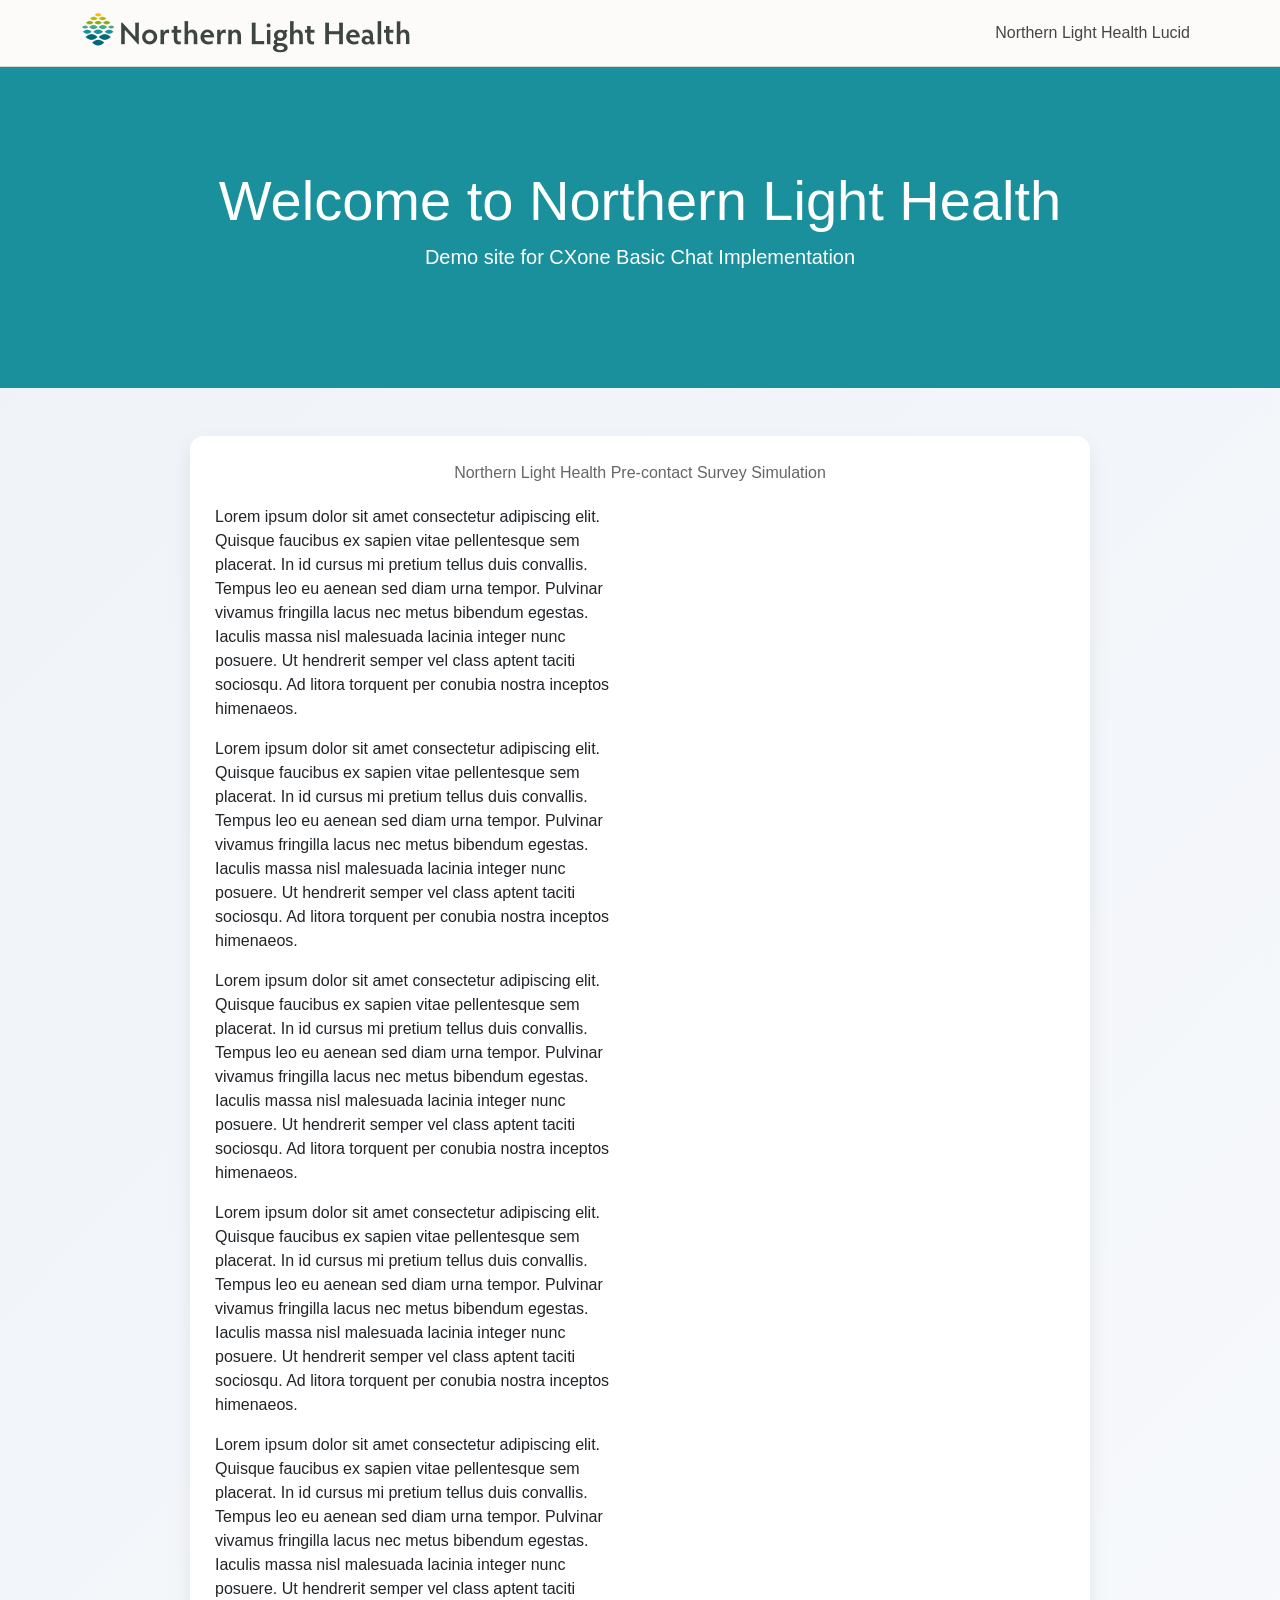
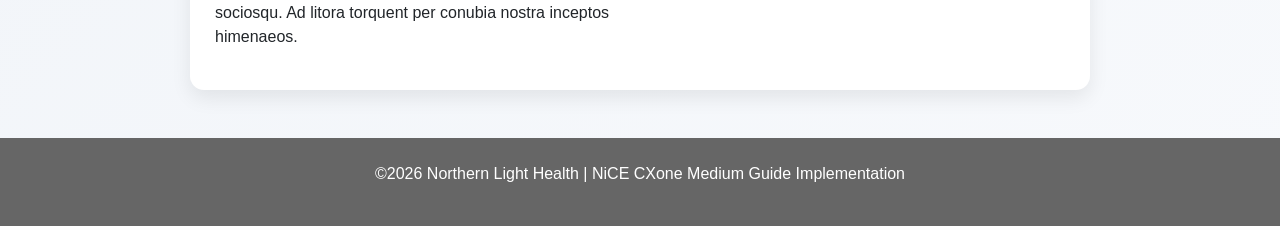
==== index.html @ 02a41fa8 "add these new changes" ====
<!DOCTYPE html>
<html lang="en">
<head>
<meta charset="UTF-8">
<meta name="viewport" content="width=device-width, initial-scale=1">
<title>Northern Light Health</title>
<link href="https://cdn.jsdelivr.net/npm/bootstrap@5.3.2/dist/css/bootstrap.min.css" rel="stylesheet">
<link href="styles.css" rel="stylesheet">

<style>
body {
    font-family: Arial, sans-serif;
    background: linear-gradient(135deg, #eef2f7, #f7f9fc);
    margin: 0;
    
}

.container.northernlightschatrouting {
    max-width: 900px;
    margin: auto;
    background: white;
    border-radius: 14px;
    padding: 25px;
    box-shadow: 0 8px 20px rgba(0,0,0,0.08);
}

h1 { text-align: center; }

.subtitle {
    text-align: center;
    color: #666;
    margin-bottom: 20px;
}

.grid {
    display: grid;
    grid-template-columns: 1fr 1fr;
    gap: 20px;
}

.panel {
    background: #f9fbff;
    padding: 15px;
    border-radius: 10px;
    border: 1px solid #e5e9f2;
}

label {
    font-weight: bold;
    font-size: 13px;
    display: block;
    margin-top: 10px;
}

input, select {
    width: 100%;
    padding: 10px;
    margin-top: 5px;
    border-radius: 6px;
    border: 1px solid #ccc;
}

.output {
    padding: 15px;
    background: #fff;
    border-radius: 10px;
    border-left: 5px solid #2d6cdf;
}

.skill {
    font-size: 18px;
    font-weight: bold;
    color: #1a3f9f;
    margin-top: 10px;
}

.phone {
    color: #b00020;
    font-weight: bold;
    margin-top: 10px;
}

.small {
    font-size: 13px;
    color: #666;
    margin-top: 6px;
}

</style>

<!--NICE CXoneChat Bsic Chat-->
<script>
(function(n,u){
    window.CXoneDfo=n,
    window[n]=window[n]||function(){(window[n].q=window[n].q||[]).push(arguments)},window[n].u=u,
    e=document.createElement("script"),e.type="module",e.src=u+"?"+Math.round(Date.now()/1e3/3600),
    document.head.appendChild(e)
    })('cxone','https://web-modules-de-na1.niceincontact.com/loader/1/loader.js');

cxone('init', '3498');
cxone('guide','init');

cxone('chat','setCustomCss', '[data-selector="INPUT"] label {text-transform: lowercase !important};');
</script>
<!--NICE CXoneChat Basic CHat--->


<!--CUSTOMCSS FOR CHAT ROUTING CONFIGRATION-->
</head>
<body>

<nav class="navbar navbar-expand-lg navbar-dark bg-dark">
  <div class="container">
    <a class="navbar-brand" href="https://northernlighthealth.org/"><img src="logo.png"></a>
    <button class="navbar-toggler" type="button" data-bs-toggle="collapse" data-bs-target="#navMenu">
      <span class="navbar-toggler-icon"></span>
    </button>
    <div class="collapse navbar-collapse" id="navMenu">
      <ul class="navbar-nav ms-auto">
        <li class="nav-item"><a class="nav-link" target="_blank" href="https://lucid.app/lucidchart/735f5973-5458-4336-a3b4-6831b974b937/edit?viewport_loc=-1117%2C0%2C3795%2C1875%2CCnC19zwn2AvWk&invitationId=inv_aa289468-4864-47d4-ab7f-3ca0f276534f">Northern Light Health Lucid</a></li>
    
      </ul>
    </div>
  </div>
</nav>

<header class="hero text-white text-center">
  <div class="container">
    <h1 class="display-4">Welcome to Northern Light Health</h1>
    <p class="lead">Demo site for CXone Basic Chat Implementation</p>
  </div>
</header>

<section class="container my-5">

<div id="lipsum">
<div class="container northernlightschatrouting ">

<div class="subtitle">Northern Light Health Pre-contact Survey Simulation</div>

<div class="grid">

    <div class=""><p>Lorem ipsum dolor sit amet consectetur adipiscing elit. Quisque faucibus ex sapien vitae pellentesque sem placerat. In id cursus mi pretium tellus duis convallis. Tempus leo eu aenean sed diam urna tempor. Pulvinar vivamus fringilla lacus nec metus bibendum egestas. Iaculis massa nisl malesuada lacinia integer nunc posuere. Ut hendrerit semper vel class aptent taciti sociosqu. Ad litora torquent per conubia nostra inceptos himenaeos.</p><p>Lorem ipsum dolor sit amet consectetur adipiscing elit. Quisque faucibus ex sapien vitae pellentesque sem placerat. In id cursus mi pretium tellus duis convallis. Tempus leo eu aenean sed diam urna tempor. Pulvinar vivamus fringilla lacus nec metus bibendum egestas. Iaculis massa nisl malesuada lacinia integer nunc posuere. Ut hendrerit semper vel class aptent taciti sociosqu. Ad litora torquent per conubia nostra inceptos himenaeos.</p><p>Lorem ipsum dolor sit amet consectetur adipiscing elit. Quisque faucibus ex sapien vitae pellentesque sem placerat. In id cursus mi pretium tellus duis convallis. Tempus leo eu aenean sed diam urna tempor. Pulvinar vivamus fringilla lacus nec metus bibendum egestas. Iaculis massa nisl malesuada lacinia integer nunc posuere. Ut hendrerit semper vel class aptent taciti sociosqu. Ad litora torquent per conubia nostra inceptos himenaeos.</p><p>Lorem ipsum dolor sit amet consectetur adipiscing elit. Quisque faucibus ex sapien vitae pellentesque sem placerat. In id cursus mi pretium tellus duis convallis. Tempus leo eu aenean sed diam urna tempor. Pulvinar vivamus fringilla lacus nec metus bibendum egestas. Iaculis massa nisl malesuada lacinia integer nunc posuere. Ut hendrerit semper vel class aptent taciti sociosqu. Ad litora torquent per conubia nostra inceptos himenaeos.</p><p>Lorem ipsum dolor sit amet consectetur adipiscing elit. Quisque faucibus ex sapien vitae pellentesque sem placerat. In id cursus mi pretium tellus duis convallis. Tempus leo eu aenean sed diam urna tempor. Pulvinar vivamus fringilla lacus nec metus bibendum egestas. Iaculis massa nisl malesuada lacinia integer nunc posuere. Ut hendrerit semper vel class aptent taciti sociosqu. Ad litora torquent per conubia nostra inceptos himenaeos.</p></div>
</div>

<div class="grid sampleform">

<!-- INPUT -->
<div class="panel">
<h3>Welcome To Northern Light Chat</h3>

<label>Full Name *</label>
<input type="text" id="name" placeholder="Enter full name">

<label>Date of Birth *</label>
<input type="date" id="dob">

<label>Organization</label>
<select id="org" onchange="updatePractice()">
    <option value="">-- Select Organization --</option>
</select>

<label>Practice</label>
<select id="practice" onchange="updateCategory()">
    <option value="">-- Select Practice --</option>
</select>

<label>Category / Reason</label>
<select id="category" onchange="showResult(); updatePhone();">
    <option value="">-- Select Category --</option>
</select>

<label>Contact Number (Based on Organization)</label>
<input type="text" id="phone" readonly placeholder="Will auto-populate">

</div>

<!-- OUTPUT -->
<div class="panel">
<h3>Routing Output</h3>

<div id="result" class="output">
Complete required fields to see routing
</div>

</div>

</div>
</div>

<script>

/* =========================
   DATA (ORG → PRACTICE → SKILL)
========================= */

const data = {
  "AR Gould": {
    "Fort Fairfield": "ARG_Pri_Care_FtFairfield_Chat",
    "Presque Isle": "ARG_Pri_Care_PresqueIsle_Chat",
    "Caribou": "ARG_Pri_Care_Caribou_Chat",
    "Womens Health": "ARG_Womens_Health_Chat"
  },

  "Blue Hill": {
    "Blue Hill": "BHH_BlueHill_Chat"
  },

  "CA Dean": {
    "Greenville": "CAD_Greenville_Chat",
    "Monson": "CAD_Monson_Chat",
    "Sangerville": "CAD_Sangerville_Chat"
  },

  "EMMC": {
    "Brewer": "EMMC_Brewer_Chat",
    "Hampden": "EMMC_Hampden_Chat",
    "Husson Internal Medicine": "EMMC_Husson_IntMed_Chat",
    "Husson Family": "EMMC_Husson_Primary Care_Chat"
  },

  "Maine Coast": {
    "Ellsworth Pediatrics": "Ellsworth Pediatrics Chat",
    "Ellsworth Primary Care": "Maine Coast Chat"
  },

  "Mercy": {
    "Gorham": "Mercy_Gorham_Chat",
    "Harry E Davis Pediatrics": "Mercy_Harry_E_Davis_Peds_Chat",
    "Portland Internal Medicine": "Mercy_Portland_IM_Chat",
    "South Portland": "Mercy_South_Portland_Chat",
    "West Falmouth": "Mercy_West_Falmouth_Chat",
    "Windham": "Mercy_Windham_Chat",
    "Yarmouth": "Mercy_Yarmouth_Chat"
  },

  "SVH": {
    "Clinton": "SVH_Clinton_Chat",
    "Newport Plaza": "SVH_Newport_Plaza_Chat",
    "Newport Triangle": "SVH_Newport_Triangle_Chat",
    "Pittsfield": "SVH_Pittsfield_Chat",
    "Unity": "SVH_Unity_Chat"
  },

  "NLH Patient Portal": {
    "Sign up for portal": "PFHD_Chat"
  }
};

/* =========================
   PHONE MAP
========================= */

const phoneMap = {
  "AR Gould": "1111",
  "Blue Hill": "2222",
  "CA Dean": "3333",
  "EMMC": "4444",
  "Maine Coast": "5555",
  "Mercy": "6666",
  "SVH": "7777",
  "NLH Patient Portal": "9999"
};

/* =========================
   CATEGORIES (FINAL MODEL)
========================= */

const categories = [
  "Scheduling / Assistant",
  "Office Information",
  "Update My Information",
  "Become a New Patient",
  "Something Else"
];

/* =========================
   INIT ORGANIZATION
========================= */

window.onload = function () {
    const org = document.getElementById("org");

    Object.keys(data).forEach(o => {
        let opt = document.createElement("option");
        opt.value = o;
        opt.textContent = o;
        org.appendChild(opt);
    });
};

/* =========================
   PRACTICE UPDATE
========================= */

function updatePractice() {
    const org = document.getElementById("org").value;
    const practice = document.getElementById("practice");
    const category = document.getElementById("category");

    practice.innerHTML = "<option value=''>-- Select Practice --</option>";
    category.innerHTML = "<option value=''>-- Select Category --</option>";

    if (!org) return;

    Object.keys(data[org]).forEach(p => {
        let opt = document.createElement("option");
        opt.value = p;
        opt.textContent = p;
        practice.appendChild(opt);
    });

    updatePhone();
    showResult();
}

/* =========================
   CATEGORY UPDATE
========================= */

function updateCategory() {
    const org = document.getElementById("org").value;
    const category = document.getElementById("category");

    category.innerHTML = "<option value=''>-- Select Category --</option>";

    // PORTAL SPECIAL FLOW
    if (org === "NLH Patient Portal") {
        category.innerHTML += `<option value="Portal">Portal</option>`;
        return;
    }

    // STANDARD FLOW
    categories.forEach(c => {
        category.innerHTML += `<option value="${c}">${c}</option>`;
    });
}

/* =========================
   PHONE UPDATE
========================= */

function updatePhone() {
    const org = document.getElementById("org").value;
    document.getElementById("phone").value = phoneMap[org] || "";
}

/* =========================
   OUTPUT + ROUTING
========================= */

function showResult() {
    const name = document.getElementById("name").value;
    const dob = document.getElementById("dob").value;
    const org = document.getElementById("org").value;
    const practice = document.getElementById("practice").value;
    const category = document.getElementById("category").value;

    const box = document.getElementById("result");

    if (!name || !dob) {
        box.innerHTML = "Full Name and Date of Birth are required";
        return;
    }

    if (!org || !practice) {
        box.innerHTML = "Select Organization and Practice";
        return;
    }

    const skill = data[org][practice];

    let html = `
        <div><b>Name:</b> ${name}</div>
        <div><b>DOB:</b> ${dob}</div>
        <div><b>Organization:</b> ${org}</div>
        <div><b>Practice:</b> ${practice}</div>
        <div class="skill">Skill: ${skill}</div>
    `;

    /* =========================
       ROUTING RULES
    ========================= */

    if (category) {

        // PORTAL ONLY FLOW
        if (org === "NLH Patient Portal") {
            html += `<div class="skill">Portal Routing: PFHD_Chat</div>`;
        }

        // SOMETHING ELSE RULE
        else if (category === "Something Else") {
            html += `<div class="small">Routing: Display phone number only</div>`;
        }

        // STANDARD ROUTING
        else {
            html += `<div class="small">Category: ${category}</div>`;
        }
    }

    box.innerHTML = html;
}

</script>
</div>


</section>

<footer class="footer text-white text-center p-4">
  <p> ©2026 Northern Light Health | NiCE CXone Medium Guide Implementation</p>
</footer>

<script src="https://cdn.jsdelivr.net/npm/bootstrap@5.3.2/dist/js/bootstrap.bundle.min.js"></script>
</body>
</html>
---- styles.css ----
body {
  font-family: Arial, sans-serif;
}

.hero {
  background: #19909B;
  padding: 100px 20px;
}

.footer {
  background-color: #666666;
}


#cxone-chat-placeholder {
    position: fixed;
    bottom: 20px;
    right: 20px;
    background: #0d6efd;
    color: white;
    padding: 12px 16px;
    border-radius: 8px;
    box-shadow: 0px 4px 12px rgba(0,0,0,0.3);
    font-weight: bold;
    z-index: 9999;
}

nav.navbar.navbar-expand-lg.navbar-dark.bg-dark img {
    width: 100%;
    max-width: 450px;
    max-height: 60px;
}

nav.navbar.navbar-expand-lg.navbar-dark.bg-dark {
    background: #fdfbf9 !important;
    border-bottom: 1px solid #dad7cf;
}

ul.navbar-nav.ms-auto a {
    color: #454545;
    font-size14px;
    font-weight100;
}

.grid.sampleform {display: none;}
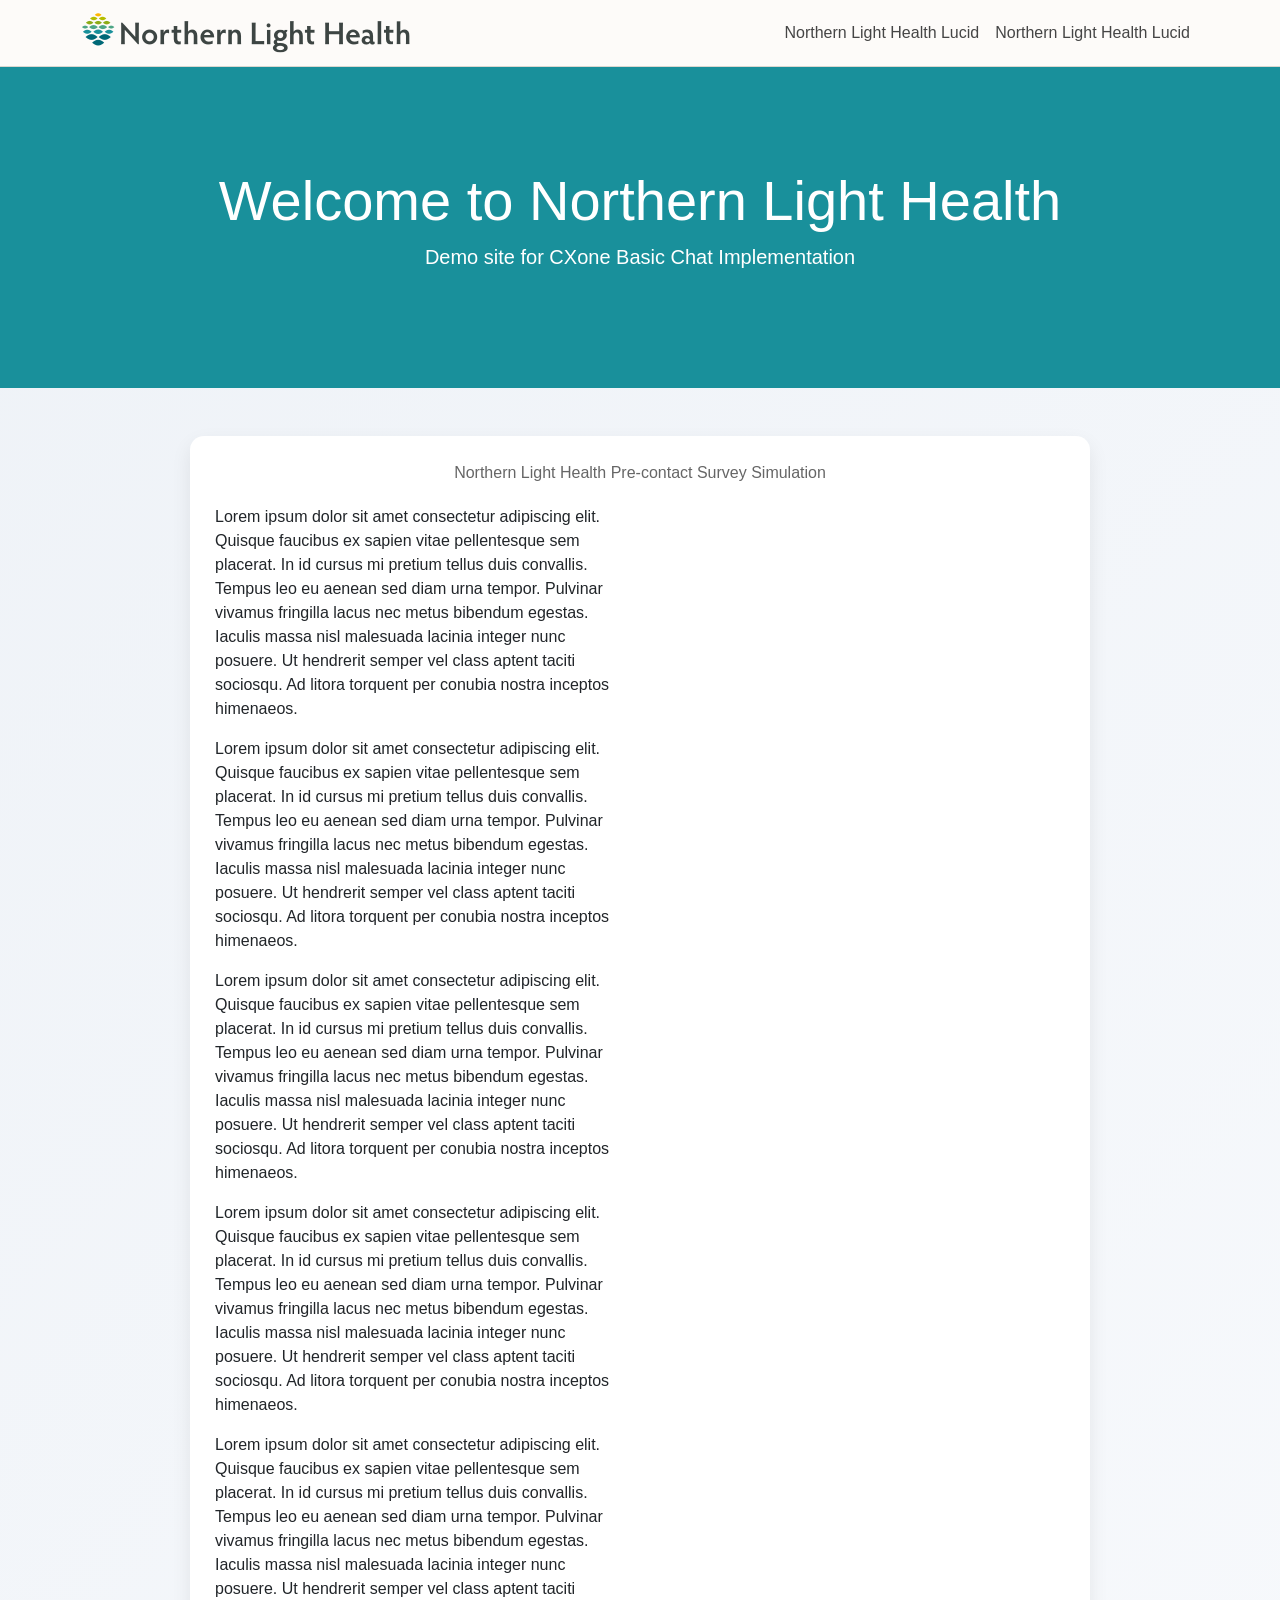
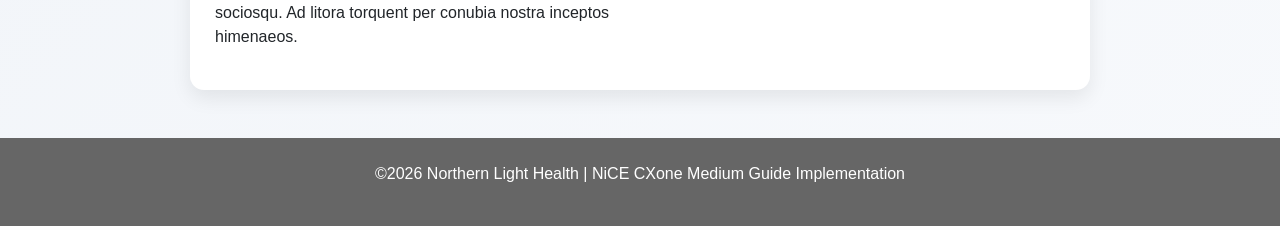
==== commit 963eea6b: "added new menu" ====
--- a/index.html
+++ b/index.html
@@ -119,6 +119,8 @@
     <div class="collapse navbar-collapse" id="navMenu">
       <ul class="navbar-nav ms-auto">
         <li class="nav-item"><a class="nav-link" target="_blank" href="https://lucid.app/lucidchart/735f5973-5458-4336-a3b4-6831b974b937/edit?viewport_loc=-1117%2C0%2C3795%2C1875%2CCnC19zwn2AvWk&invitationId=inv_aa289468-4864-47d4-ab7f-3ca0f276534f">Northern Light Health Lucid</a></li>
+
+         <li class="nav-item"><a class="nav-link" target="_blank" href="testpage.html">Northern Light Health Lucid</a></li>
     
       </ul>
     </div>
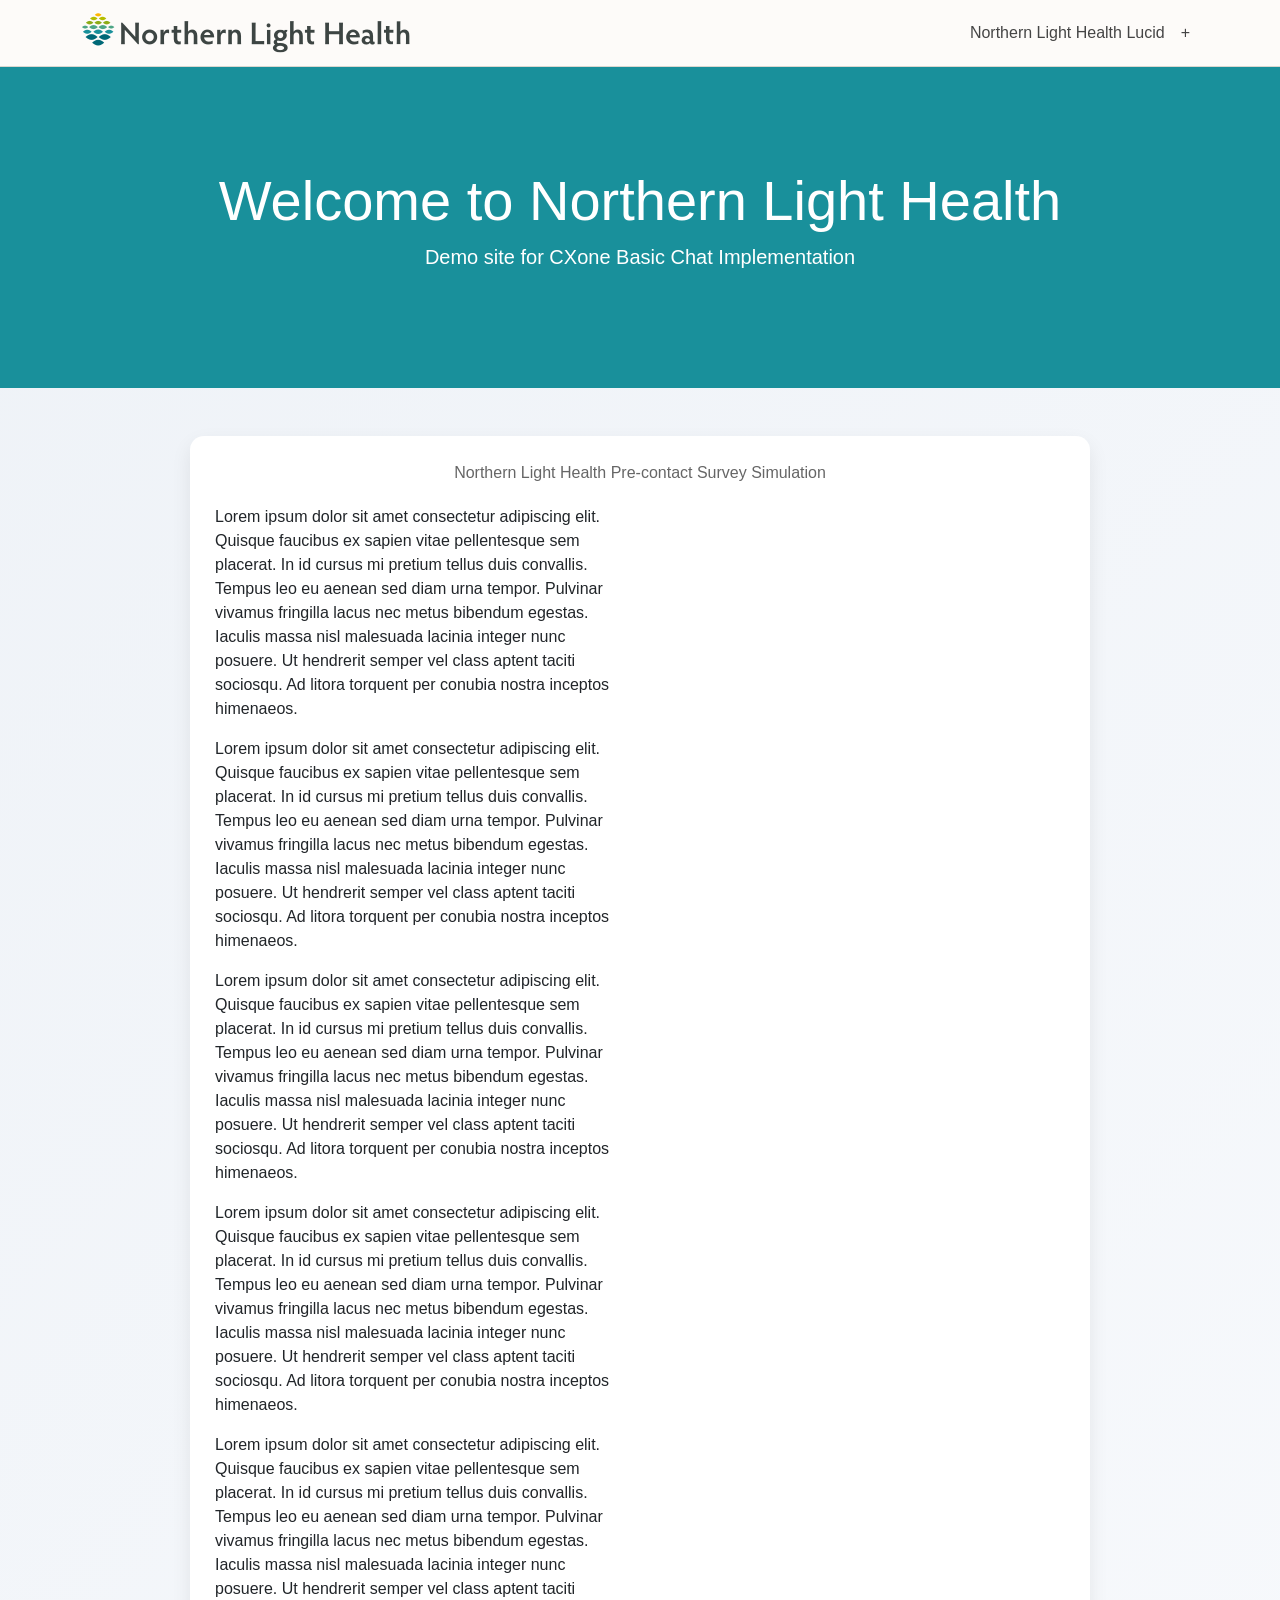
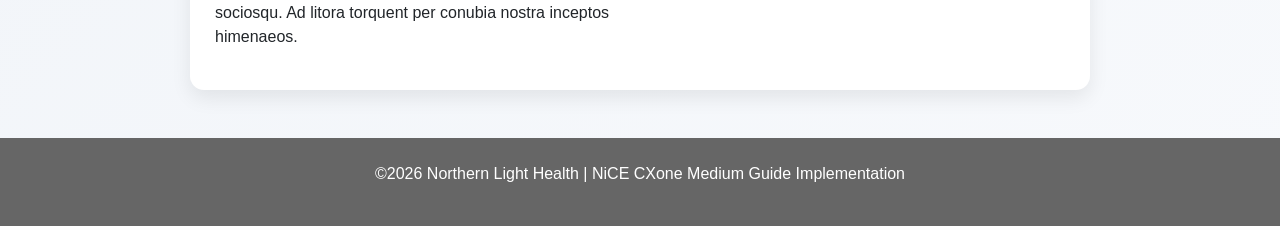
==== commit 20d749be: "remove the double lucid" ====
--- a/index.html
+++ b/index.html
@@ -120,7 +120,7 @@
       <ul class="navbar-nav ms-auto">
         <li class="nav-item"><a class="nav-link" target="_blank" href="https://lucid.app/lucidchart/735f5973-5458-4336-a3b4-6831b974b937/edit?viewport_loc=-1117%2C0%2C3795%2C1875%2CCnC19zwn2AvWk&invitationId=inv_aa289468-4864-47d4-ab7f-3ca0f276534f">Northern Light Health Lucid</a></li>
 
-         <li class="nav-item"><a class="nav-link" target="_blank" href="testpage.html">Northern Light Health Lucid</a></li>
+         <li class="nav-item"><a class="nav-link" target="_blank" href="testpage.html">+</a></li>
     
       </ul>
     </div>
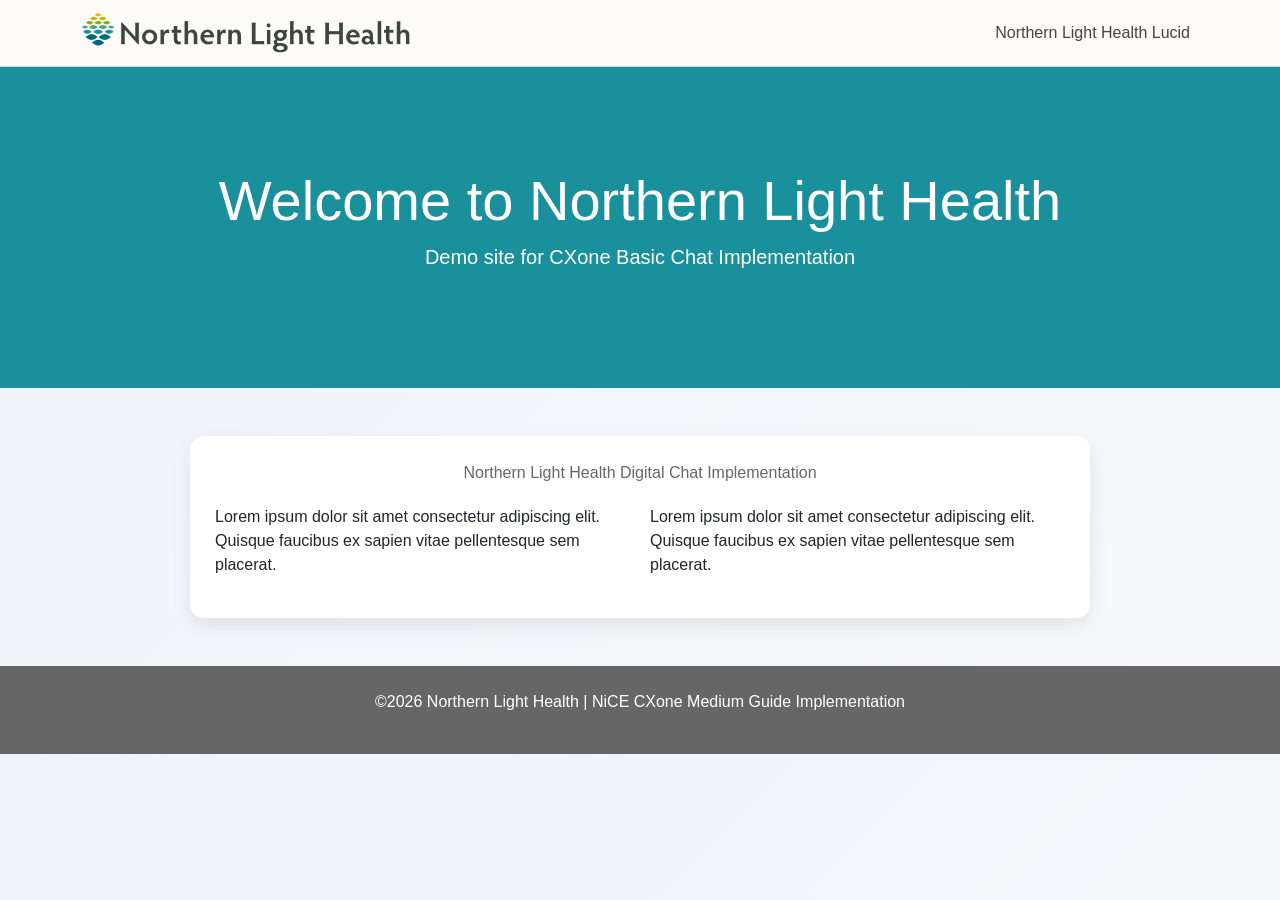
==== commit a47d13d9: "push these changes" ====
--- a/index.html
+++ b/index.html
@@ -101,7 +101,7 @@
 cxone('init', '3498');
 cxone('guide','init');
 
-cxone('chat','setCustomCss', '[data-selector="INPUT"] label {text-transform: lowercase !important};');
+cxone('chat','setCustomCss', '[data-selector="INPUT"] label {text-transform: lowercase !important};[data-selector="ACTIVITY_BAR"] {display: none !important}');
 </script>
 <!--NICE CXoneChat Basic CHat--->
 
@@ -119,8 +119,6 @@
     <div class="collapse navbar-collapse" id="navMenu">
       <ul class="navbar-nav ms-auto">
         <li class="nav-item"><a class="nav-link" target="_blank" href="https://lucid.app/lucidchart/735f5973-5458-4336-a3b4-6831b974b937/edit?viewport_loc=-1117%2C0%2C3795%2C1875%2CCnC19zwn2AvWk&invitationId=inv_aa289468-4864-47d4-ab7f-3ca0f276534f">Northern Light Health Lucid</a></li>
-
-         <li class="nav-item"><a class="nav-link" target="_blank" href="testpage.html">+</a></li>
     
       </ul>
     </div>
@@ -139,11 +137,12 @@
 <div id="lipsum">
 <div class="container northernlightschatrouting ">
 
-<div class="subtitle">Northern Light Health Pre-contact Survey Simulation</div>
+<div class="subtitle">Northern Light Health Digital Chat Implementation</div>
 
 <div class="grid">
 
-    <div class=""><p>Lorem ipsum dolor sit amet consectetur adipiscing elit. Quisque faucibus ex sapien vitae pellentesque sem placerat. In id cursus mi pretium tellus duis convallis. Tempus leo eu aenean sed diam urna tempor. Pulvinar vivamus fringilla lacus nec metus bibendum egestas. Iaculis massa nisl malesuada lacinia integer nunc posuere. Ut hendrerit semper vel class aptent taciti sociosqu. Ad litora torquent per conubia nostra inceptos himenaeos.</p><p>Lorem ipsum dolor sit amet consectetur adipiscing elit. Quisque faucibus ex sapien vitae pellentesque sem placerat. In id cursus mi pretium tellus duis convallis. Tempus leo eu aenean sed diam urna tempor. Pulvinar vivamus fringilla lacus nec metus bibendum egestas. Iaculis massa nisl malesuada lacinia integer nunc posuere. Ut hendrerit semper vel class aptent taciti sociosqu. Ad litora torquent per conubia nostra inceptos himenaeos.</p><p>Lorem ipsum dolor sit amet consectetur adipiscing elit. Quisque faucibus ex sapien vitae pellentesque sem placerat. In id cursus mi pretium tellus duis convallis. Tempus leo eu aenean sed diam urna tempor. Pulvinar vivamus fringilla lacus nec metus bibendum egestas. Iaculis massa nisl malesuada lacinia integer nunc posuere. Ut hendrerit semper vel class aptent taciti sociosqu. Ad litora torquent per conubia nostra inceptos himenaeos.</p><p>Lorem ipsum dolor sit amet consectetur adipiscing elit. Quisque faucibus ex sapien vitae pellentesque sem placerat. In id cursus mi pretium tellus duis convallis. Tempus leo eu aenean sed diam urna tempor. Pulvinar vivamus fringilla lacus nec metus bibendum egestas. Iaculis massa nisl malesuada lacinia integer nunc posuere. Ut hendrerit semper vel class aptent taciti sociosqu. Ad litora torquent per conubia nostra inceptos himenaeos.</p><p>Lorem ipsum dolor sit amet consectetur adipiscing elit. Quisque faucibus ex sapien vitae pellentesque sem placerat. In id cursus mi pretium tellus duis convallis. Tempus leo eu aenean sed diam urna tempor. Pulvinar vivamus fringilla lacus nec metus bibendum egestas. Iaculis massa nisl malesuada lacinia integer nunc posuere. Ut hendrerit semper vel class aptent taciti sociosqu. Ad litora torquent per conubia nostra inceptos himenaeos.</p></div>
+<p>Lorem ipsum dolor sit amet consectetur adipiscing elit. Quisque faucibus ex sapien vitae pellentesque sem placerat.</p> 
+<p>Lorem ipsum dolor sit amet consectetur adipiscing elit. Quisque faucibus ex sapien vitae pellentesque sem placerat.</p>
 </div>
 
 <div class="grid sampleform">
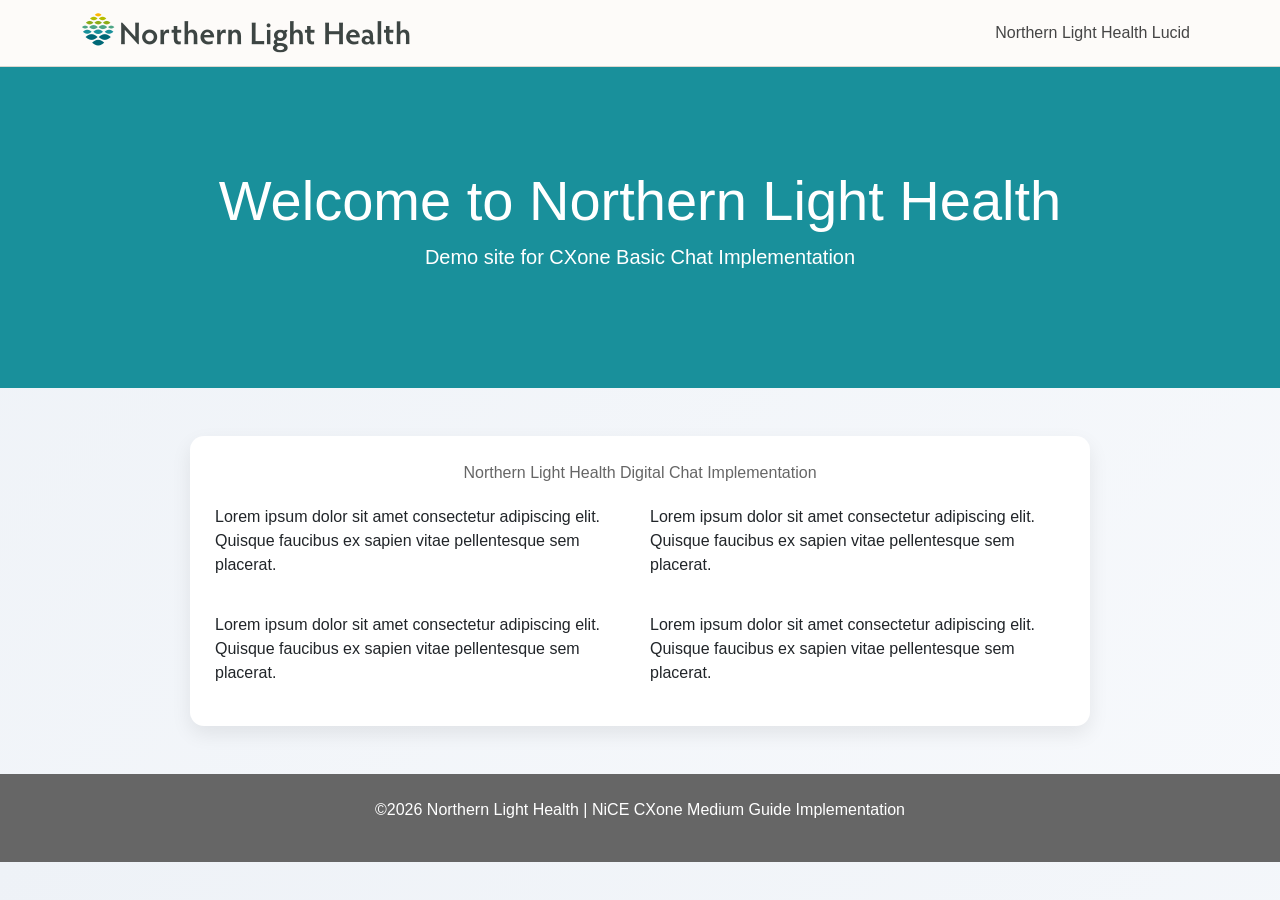
==== commit 154c358f: "add these changes please" ====
--- a/index.html
+++ b/index.html
@@ -143,6 +143,8 @@
 
 <p>Lorem ipsum dolor sit amet consectetur adipiscing elit. Quisque faucibus ex sapien vitae pellentesque sem placerat.</p> 
 <p>Lorem ipsum dolor sit amet consectetur adipiscing elit. Quisque faucibus ex sapien vitae pellentesque sem placerat.</p>
+<p>Lorem ipsum dolor sit amet consectetur adipiscing elit. Quisque faucibus ex sapien vitae pellentesque sem placerat.</p>
+<p>Lorem ipsum dolor sit amet consectetur adipiscing elit. Quisque faucibus ex sapien vitae pellentesque sem placerat.</p>
 </div>
 
 <div class="grid sampleform">
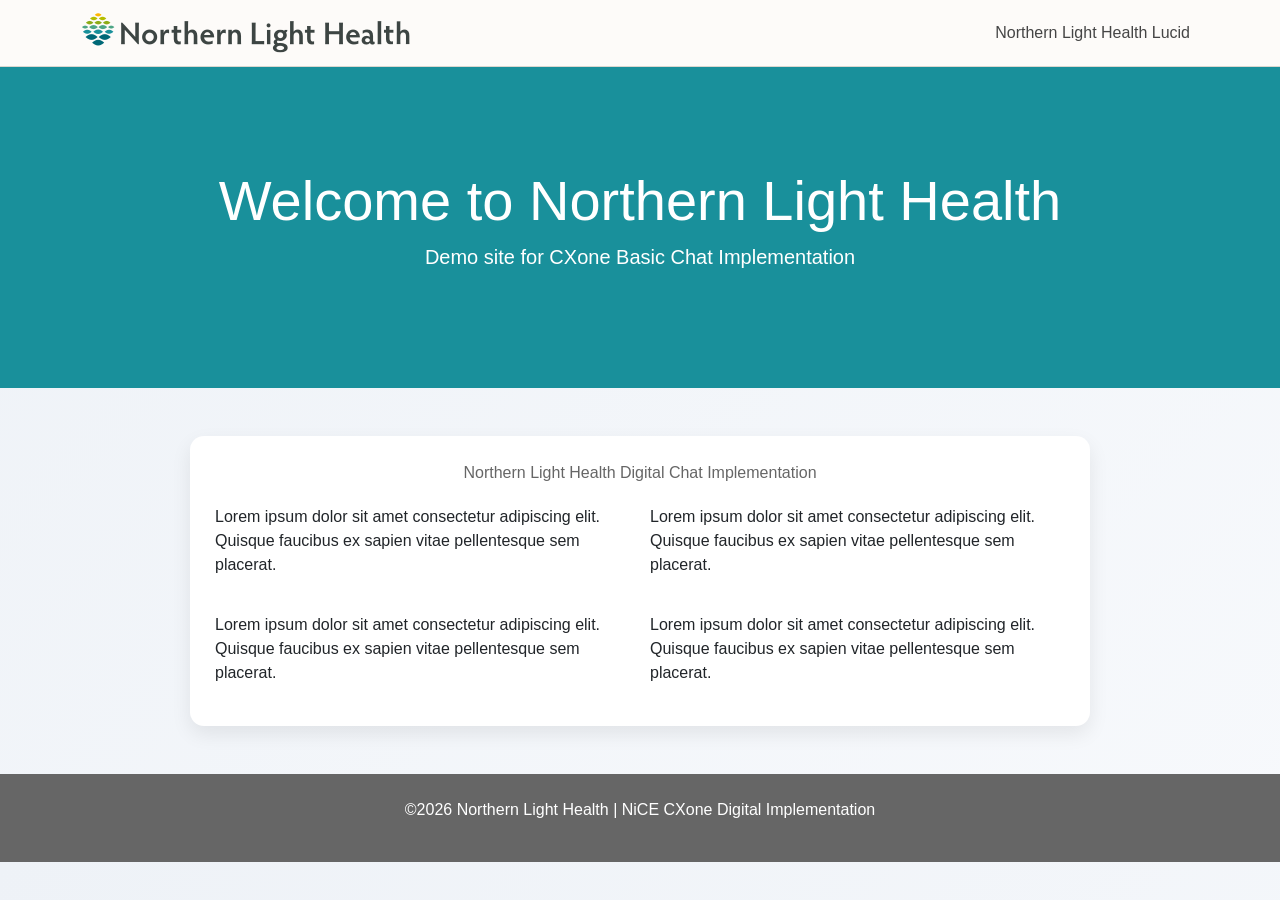
==== commit b07bc45f: "commit these changes push" ====
--- a/index.html
+++ b/index.html
@@ -414,7 +414,7 @@
 </section>
 
 <footer class="footer text-white text-center p-4">
-  <p> ©2026 Northern Light Health | NiCE CXone Medium Guide Implementation</p>
+  <p> ©2026 Northern Light Health | NiCE CXone Digital Implementation</p>
 </footer>
 
 <script src="https://cdn.jsdelivr.net/npm/bootstrap@5.3.2/dist/js/bootstrap.bundle.min.js"></script>
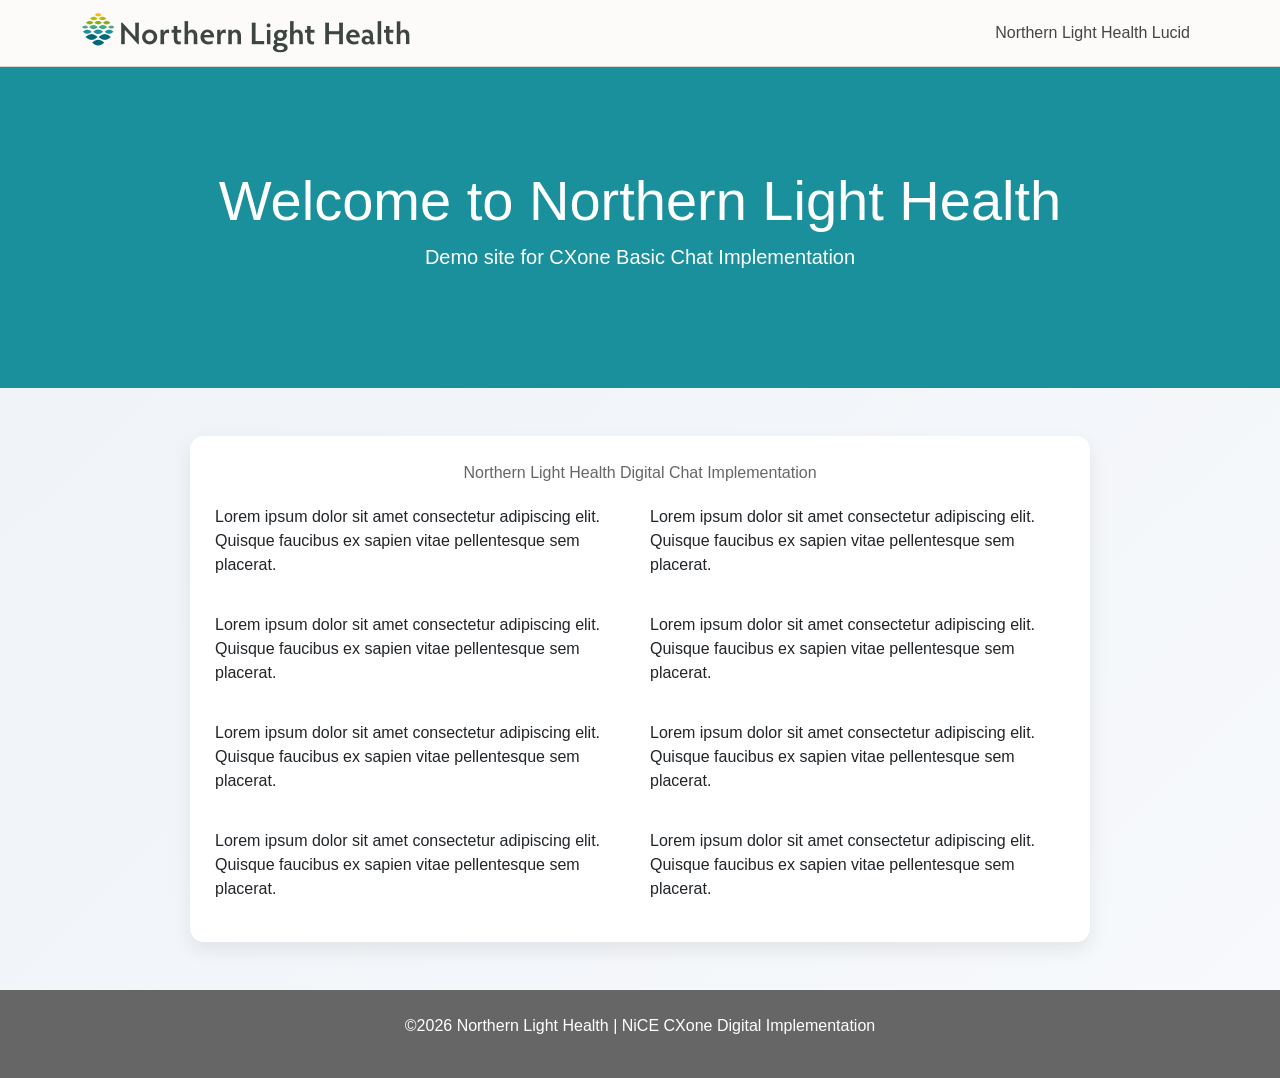
==== commit 8d933a31: "sync these new changes" ====
--- a/index.html
+++ b/index.html
@@ -145,6 +145,10 @@
 <p>Lorem ipsum dolor sit amet consectetur adipiscing elit. Quisque faucibus ex sapien vitae pellentesque sem placerat.</p>
 <p>Lorem ipsum dolor sit amet consectetur adipiscing elit. Quisque faucibus ex sapien vitae pellentesque sem placerat.</p>
 <p>Lorem ipsum dolor sit amet consectetur adipiscing elit. Quisque faucibus ex sapien vitae pellentesque sem placerat.</p>
+<p>Lorem ipsum dolor sit amet consectetur adipiscing elit. Quisque faucibus ex sapien vitae pellentesque sem placerat.</p> 
+<p>Lorem ipsum dolor sit amet consectetur adipiscing elit. Quisque faucibus ex sapien vitae pellentesque sem placerat.</p>
+<p>Lorem ipsum dolor sit amet consectetur adipiscing elit. Quisque faucibus ex sapien vitae pellentesque sem placerat.</p>
+<p>Lorem ipsum dolor sit amet consectetur adipiscing elit. Quisque faucibus ex sapien vitae pellentesque sem placerat.</p>
 </div>
 
 <div class="grid sampleform">
